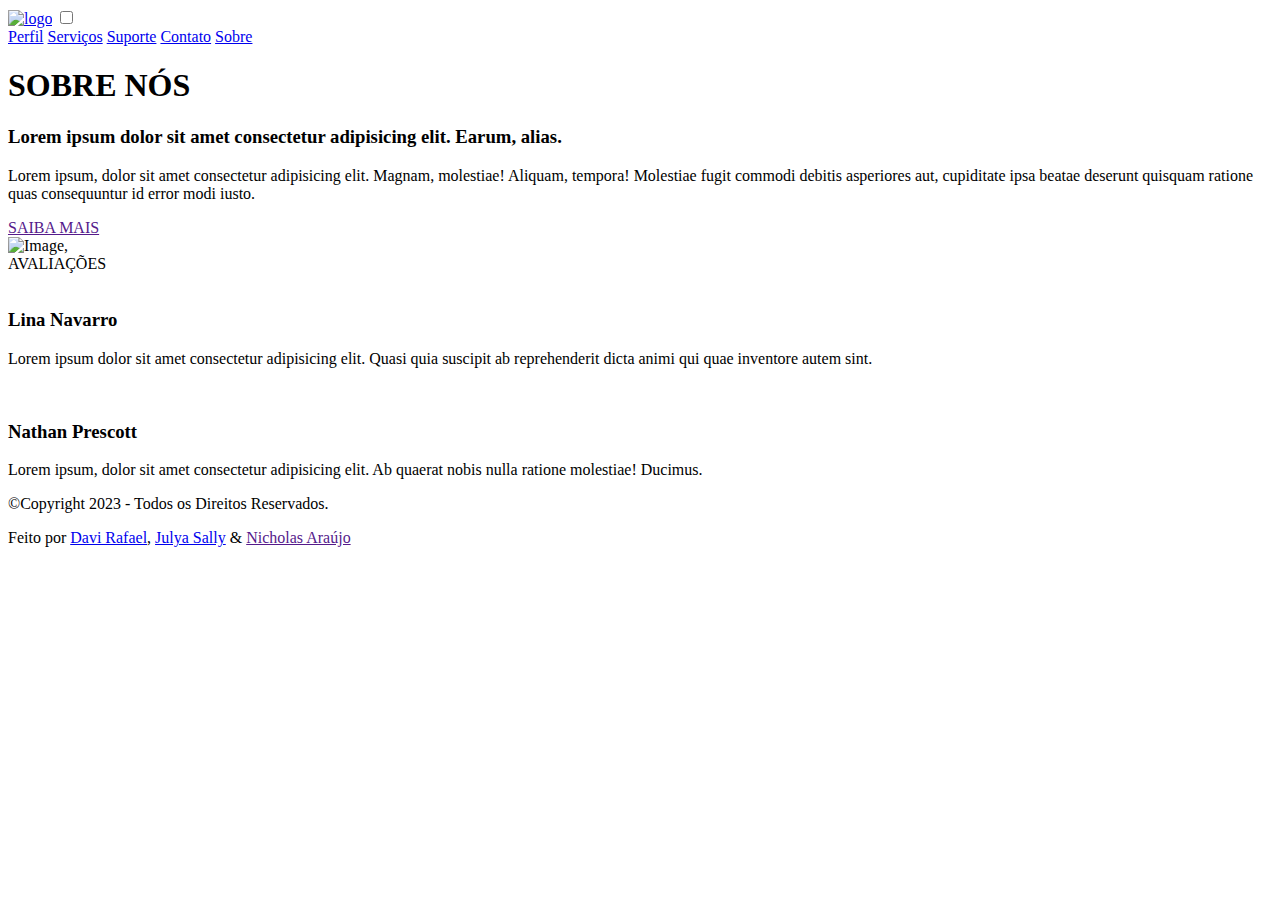
==== ABECC - Sobre/sobre.html @ 93d840ef "Add files via upload" ====
<!DOCTYPE html>
<html lang="pt-BR">

<head>

    <!-- METAS -->
    <meta charset="UTF-8">
    <meta http-equiv="X-UA-Compatible" content="IE=edge">
    <meta name="author" content="GitHub: DaviRafaelDRSN">
    <meta name="viewport" content="width=device-width, initial-scale=1.0">

    <!-- ATRIBUIÇÕES -->
    <link rel="stylesheet" href="/Css/style.css">

    <!-- TÍTULO -->
    <link rel="shortcut icon" href="favicon.ico" type="image/x-icon">
    <title>ABECC | Sobre</title>
</head>

<body>

    <!-- CABEÇALHO -->
    <header class="header">
        <a href="#" class="logo"><img src="/Assets/Abecc.png" alt="logo"></a>

        <input type="checkbox" id="check">
        <label for="check" class="icons">
            <ion-icon name="menu-outline" id="menu-icon"></ion-icon>
            <ion-icon name="close-outline" id="close-icon"></ion-icon>
        </label>

        <nav class="navbar">
            <a href="#">Perfil</a>
            <a href="#">Serviços</a>
            <a href="#">Suporte</a>
            <a href="#">Contato</a>
            <a href="#">Sobre</a>
        </nav>
    </header>

    <!-- CONTEÚDO -->
    <section class="about">
        <div class="container">
            <div class="content-section">
                <div class="title">
                    <h1>SOBRE NÓS</h1>
                </div>
                <div class="content">
                    <h3>Lorem ipsum dolor sit amet consectetur adipisicing elit. Earum, alias.</h3>
                    <p>Lorem ipsum, dolor sit amet consectetur adipisicing elit. Magnam, molestiae! Aliquam, tempora! Molestiae fugit commodi debitis asperiores aut, cupiditate ipsa beatae deserunt quisquam ratione quas consequuntur id error modi iusto.</p>
                    <div class="button">
                        <a href="">SAIBA MAIS</a>
                    </div>
                </div>
                <div class="social-media">
                    <i><ion-icon name="logo-facebook"></ion-icon></i>
                    <i><ion-icon name="logo-instagram"></ion-icon></i>
                    <i><ion-icon name="logo-twitter"></ion-icon></i>
                </div>
            </div>

            <div class="image-section">
                <img src="/Assets/group-boys-girl-fighting-aikido-training-martial-arts-school-healthy-lifestyle-sports-concept.jpg"
                    alt="Image,">
            </div>
        </div>
    </section>

    <!-- AVALIAÇÕES -->
    <section class="testimonials">
        <div class="headline">AVALIAÇÕES</div>
        <div class="testimonials-container">
            <div class="testimonial">
                <img class="testimonial-image" src="/Assets/microsoft-365-7mBictB_urk-unsplash.jpg" alt="">
                <div class="testimonial-text">
                    <h3>Lina Navarro</h3>
                    <p>Lorem ipsum dolor sit amet consectetur adipisicing elit. Quasi quia suscipit ab reprehenderit
                        dicta animi qui quae inventore autem sint.</p>
                </div>
            </div>
            <div class="testimonial">
                <img class="testimonial-image" src="/Assets/andrew-power-y9L5-wmifaY-unsplash.jpg" alt="">
                <div class="testimonial-text">
                    <h3>Nathan Prescott</h3>
                    <p>Lorem ipsum, dolor sit amet consectetur adipisicing elit. Ab quaerat nobis nulla ratione molestiae! Ducimus.</p>
                </div>
            </div>
        </div>
    </section>
    <!-- RODAPÉ -->
    <footer class="footer">
        <p>
            &#0169Copyright 2023 - Todos os Direitos Reservados.
        </p>
        <p>
            Feito por <a href="https://github.com/DaviRafaelDRSN" target="_blank">Davi Rafael</a>, 
            <a href="https://github.com/Julya-Sally" target="_blank">Julya Sally</a> & <a href="" target="_blank">Nicholas Araújo</a>
        </p>
    </footer>

    <!-- SCRIPTS -->
    <script type="module" src="https://unpkg.com/ionicons@7.1.0/dist/ionicons/ionicons.esm.js"></script>
    <script nomodule src="https://unpkg.com/ionicons@7.1.0/dist/ionicons/ionicons.js"></script>
</body>

</html>
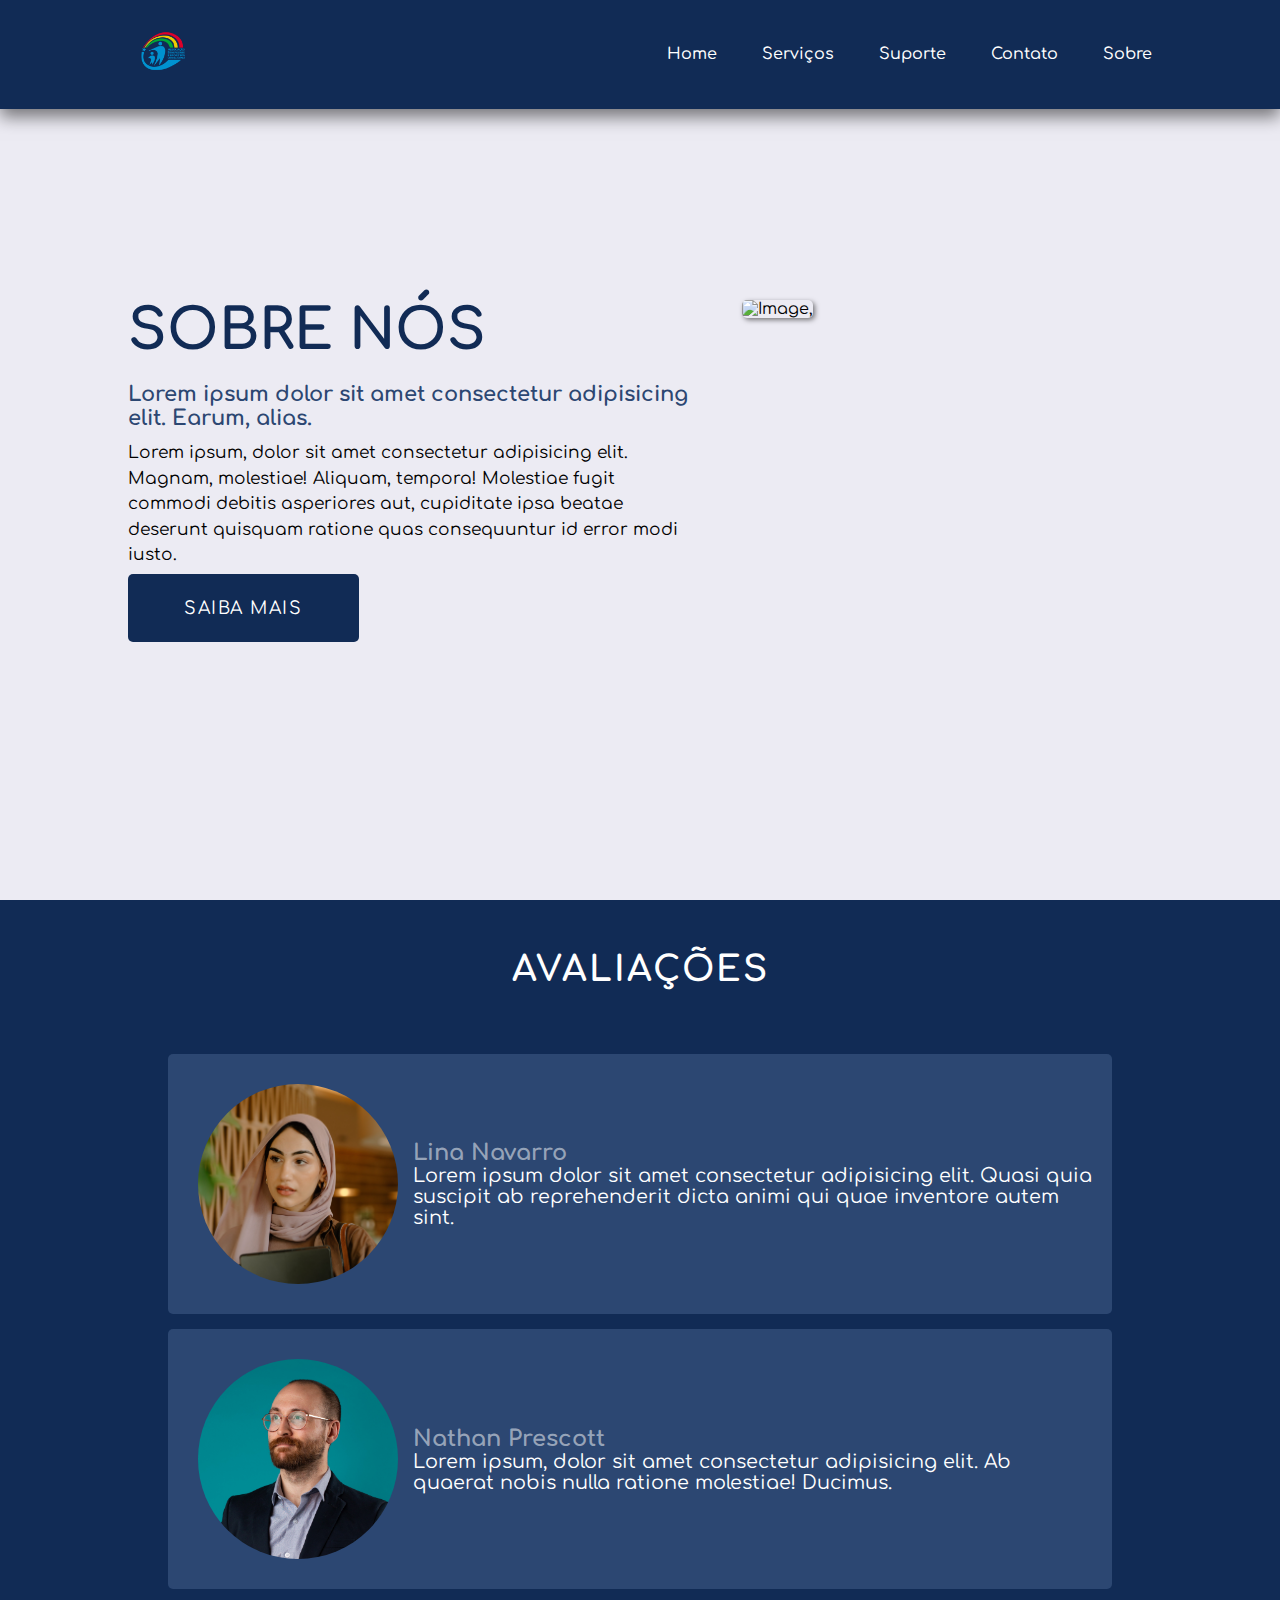
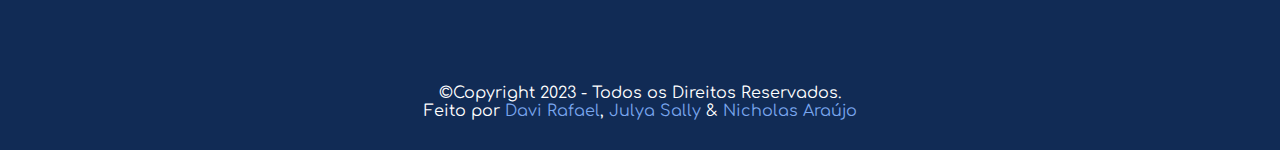
==== commit 64097a7c: "Add files via upload" ====
--- a/ABECC - Sobre/sobre.html
+++ b/ABECC - Sobre/sobre.html
@@ -10,10 +10,10 @@
     <meta name="viewport" content="width=device-width, initial-scale=1.0">
 
     <!-- ATRIBUIÇÕES -->
-    <link rel="stylesheet" href="/Css/style.css">
+    <link rel="stylesheet" href="/ABECC - Sobre/Css/style.css">
 
     <!-- TÍTULO -->
-    <link rel="shortcut icon" href="favicon.ico" type="image/x-icon">
+    <link rel="shortcut icon" href="/ABECC - Sobre/Assets/Abecc.ico" type="image/x-icon">
     <title>ABECC | Sobre</title>
 </head>
 
@@ -21,7 +21,7 @@
 
     <!-- CABEÇALHO -->
     <header class="header">
-        <a href="#" class="logo"><img src="/Assets/Abecc.png" alt="logo"></a>
+        <a href="#" class="logo"><img src="/ABECC - Sobre/Assets/Abecc.png" alt="logo"></a>
 
         <input type="checkbox" id="check">
         <label for="check" class="icons">
@@ -30,11 +30,11 @@
         </label>
 
         <nav class="navbar">
-            <a href="#">Perfil</a>
+            <a href="/index.html">Home</a>
             <a href="#">Serviços</a>
             <a href="#">Suporte</a>
             <a href="#">Contato</a>
-            <a href="#">Sobre</a>
+            <a href="/ABECC - Sobre/sobre.html">Sobre</a>
         </nav>
     </header>
 
@@ -60,7 +60,7 @@
             </div>
 
             <div class="image-section">
-                <img src="/Assets/group-boys-girl-fighting-aikido-training-martial-arts-school-healthy-lifestyle-sports-concept.jpg"
+                <img src="/ABECC - Sobre/Assets/group-boys-girl-fighting-aikido-training-martial-arts-school-healthy-lifestyle-sports-concept.jpg"
                     alt="Image,">
             </div>
         </div>
@@ -71,7 +71,7 @@
         <div class="headline">AVALIAÇÕES</div>
         <div class="testimonials-container">
             <div class="testimonial">
-                <img class="testimonial-image" src="/Assets/microsoft-365-7mBictB_urk-unsplash.jpg" alt="">
+                <img class="testimonial-image" src="/ABECC - Sobre/Assets/microsoft-365-7mBictB_urk-unsplash.jpg" alt="">
                 <div class="testimonial-text">
                     <h3>Lina Navarro</h3>
                     <p>Lorem ipsum dolor sit amet consectetur adipisicing elit. Quasi quia suscipit ab reprehenderit
@@ -79,7 +79,7 @@
                 </div>
             </div>
             <div class="testimonial">
-                <img class="testimonial-image" src="/Assets/andrew-power-y9L5-wmifaY-unsplash.jpg" alt="">
+                <img class="testimonial-image" src="/ABECC - Sobre/Assets/andrew-power-y9L5-wmifaY-unsplash.jpg" alt="">
                 <div class="testimonial-text">
                     <h3>Nathan Prescott</h3>
                     <p>Lorem ipsum, dolor sit amet consectetur adipisicing elit. Ab quaerat nobis nulla ratione molestiae! Ducimus.</p>
--- a/ABECC - Sobre/Css/style.css
+++ b/ABECC - Sobre/Css/style.css
@@ -0,0 +1,309 @@
+@import url('https://fonts.googleapis.com/css2?family=Comfortaa&family=Nunito&display=swap');
+
+/* ESTRUTURA PRINCIPAL */
+* {
+    margin: 0;
+    padding: 0;
+    box-sizing: border-box;
+    font-family: 'Comfortaa', cursive;
+    user-select: none;
+}
+
+body {
+    min-height: 100vh;
+    background: #ECEBF3;
+}
+
+/* CABEÇALHO */
+.header a img{
+    width: 70px;
+}
+
+.header {
+    position: fixed;
+    top: 0;
+    left: 0;
+    width: 100%;
+    padding: 1.3rem 10%;
+    display: flex;
+    justify-content: space-between;
+    align-items: center;
+    z-index: 99;
+    box-shadow: 0 .5rem 1rem rgba(0, 0, 0, 0.5);
+}
+
+.header::before {
+    content: '';
+    position: absolute;
+    top: 0;
+    left: 0;
+    width: 100%;
+    height: 100%;
+    background: #112b55;
+    z-index: -1;
+
+}
+
+.logo {
+    font-size: 2rem;
+    color: #fff;
+    text-decoration: none;
+    font-weight: 700;
+}
+
+.navbar a {
+    position: relative;
+    font-size: 1em;
+    color: #fff;
+    text-decoration: none;
+    font-weight: 500;
+    margin-left: 40px;
+}
+
+.navbar a::after {
+    content: '';
+    position: absolute;
+    width: 100%;
+    height: 2px;
+    background: #fff;
+    border-radius: 5px;
+    left: 0;
+    bottom: -6px;
+    transform: scaleX(0);
+    transition: transform .5s;  
+}
+
+.navbar a:hover::after {
+    transform: scaleX(1);
+
+}
+
+#check {
+    display: none;
+}
+
+.icons {
+    position: absolute;
+    right: 5%;
+    font-size: 2.8rem;
+    color: #fff;
+    cursor: pointer;
+    display: none;
+}
+
+/* CONTEÚDO */
+.about {
+    width: 100%;
+    min-height: 100vh;
+}
+
+.container {
+    width: 80%;
+    display: block;
+    margin: auto;
+    padding-top: 300px;
+}
+
+.content-section {
+    float: left;
+    width: 55%;
+}
+
+.image-section {
+    float: right;
+    width: 40%;
+}
+
+.image-section img {
+    width: 100%;
+    height: auto;
+    border-radius: 5px;
+    box-shadow: 2px 2px 5px rgba(0, 0, 0, 0.5);
+}
+
+.content-section .title {
+    text-transform: uppercase;
+    font-weight: 700;
+    font-size: 28px;
+    color: #112b55;
+    text-align: left;
+}
+
+.content-section .content h3 {
+    margin-top: 20px;
+    color: #2c4772;
+    font-size: 21px;
+}
+
+.content-section .content p {
+    margin-top: 10px;
+    font-size: 17px;
+    line-height: 1.5;
+}
+
+.content-section .content .button {
+    margin-top: 30px;
+}
+.content-section .content .button a {
+    background-color: #112b55;
+    padding: 1.5rem 10%;
+    text-decoration: none;
+    color: #fff;
+    font-size: 1.1rem;
+    letter-spacing: 1.5px;
+    border-radius: 5px;
+    transition: .5s ease;
+}
+
+.content-section .content .button a:hover {
+    background-color: #2c4772;
+}
+
+.content-section .social-media {
+    margin: 40px 30px;
+}
+
+.content-section .social-media i {
+    color: #112b55;
+    font-size: 30px;
+    padding: 0px 20px;
+}
+
+.content-section .social-media i:hover {
+    color: #2c4772;
+    cursor: pointer;
+}
+
+.headline {
+    font-size: 2.2rem;
+    text-transform: uppercase;
+    font-weight: bold;
+    text-align: center;
+    padding-bottom: 50px;
+    letter-spacing: 2px;
+}
+
+.testimonials {
+    width: 100%;
+    background: #112b55;
+    color: #fff;
+    padding: 50px;
+}
+
+.testimonials-container {
+    width: 80%;
+    margin: auto;
+    display: block;
+    align-items: center;
+    flex-direction: column;
+}
+
+.testimonial .testimonial-image {
+    height: 200px;
+    width: auto;
+    border-radius: 50%;
+    margin: 15px;
+}
+
+.testimonial {
+    display: flex;
+    align-items: center;
+    font-size: 1.2rem;
+    background: #2c4772;
+    padding: 15px;
+    margin: 15px 0;
+    border-radius: 5px;
+}
+
+.testimonial-text h3 {
+    color: #ffffff86;
+}
+
+/* RODAPÉ */
+.footer {
+    text-decoration: none;
+    background: #112b55;
+    color: #fff;
+    padding: 30px;
+    text-align: center;
+}
+
+.footer a {
+    text-decoration: none;
+    color: #79a6ee;
+}
+
+/* RESPONSIVIDADE */
+
+@media (max-width: 992px) {
+    .header {
+        padding: 1.3rem 5%;
+    }
+
+    .showcase {
+        padding: 1.3rem 10%;
+    }
+}
+
+@media (max-width: 800px) {
+
+}
+
+@media (max-width: 768px) {
+    .icons {
+        display: inline-flex;
+    }
+
+    #check:checked~.icons #menu-icon {
+        display: none;
+    }
+
+    .icons #close-icon {
+        display: none;
+    }
+
+    #check:checked~.icons #close-icon {
+        display: block;
+    }
+
+    .navbar {
+        position: absolute;
+        top: 100%;
+        left: 0;
+        width: 100%;
+        height: 0;
+        background: #2c47727a;
+        backdrop-filter: blur(20px);
+        box-shadow: 0 .5rem 1rem rgba(0, 0, 0, 0.5);
+        transition: .5s ease;
+        overflow: hidden;
+    }
+
+    #check:checked~.navbar {
+        height: 17.7rem;
+    }
+
+    .navbar a {
+        display: block;
+        font-size: 1.1rem;
+        margin: 1.5rem 0;
+        text-align: center;
+        transform: translateY(-50px);
+        transition: .5s ease;
+    }
+
+    .navbar a:hover::after {
+        transform: scaleX(0);
+    }
+
+    #check:checked~.navbar a {
+        transform: translateY(0);
+    }
+}
+
+@media(max-width: 600px) {
+
+}
+@media(max-width: 350px) {
+
+}